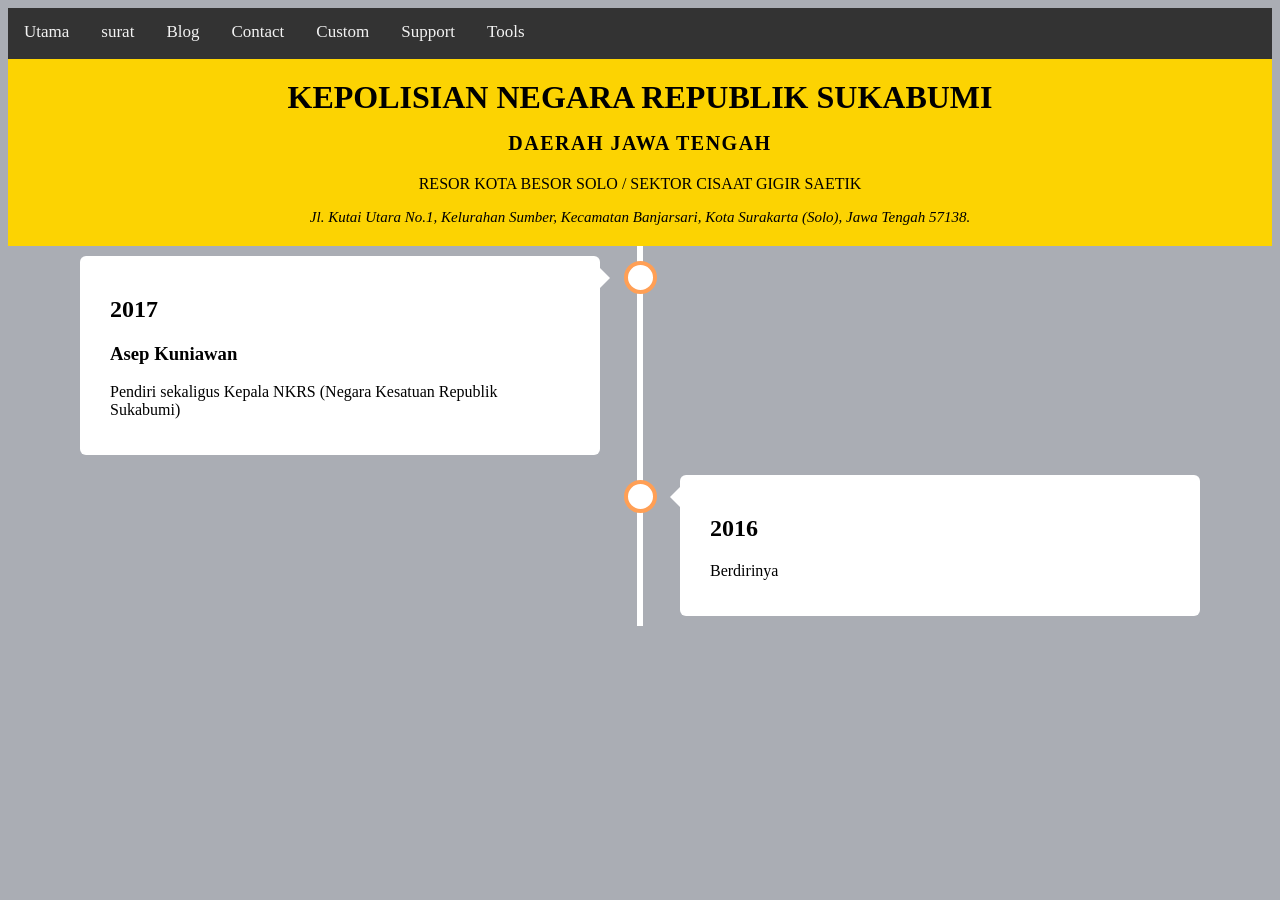
==== index.html @ d1536326 "first commit" ====
<!DOCTYPE html>
<html lang="id">

<head>
    <meta charset="UTF-8">
    <meta name="viewport" content="width=device-width, initial-scale=1.0">
    <title>KAPOLRI REPUBLIK SUKABUMI</title>
    <link rel="icon" type="image/x-icon" href="assets/images/krs.ico">

    <link rel="stylesheet" href="assets/css/index.css">
    <link rel="stylesheet" href="assets/css/navbar.css">

</head>

<body>

    <div id="navbar-placeholder"></div>


    <div class="header">
        <h1>KEPOLISIAN NEGARA REPUBLIK SUKABUMI</h1>
        <p style="font-size: 20px; letter-spacing: 1.5px;"><strong>DAERAH JAWA TENGAH</strong></p>
        <p>RESOR KOTA BESOR SOLO / SEKTOR CISAAT GIGIR SAETIK</p>
        <p style="font-size: 15px;"><i>Jl. Kutai Utara No.1, Kelurahan Sumber, Kecamatan Banjarsari, Kota Surakarta
                (Solo), Jawa Tengah 57138.</i></p>
    </div>

    <div class="timeline">
        <div class="container left">
            <div class="content">
                <h2>2017</h2>
                <h3>Asep Kuniawan</h3>
                <p>Pendiri sekaligus Kepala NKRS (Negara Kesatuan Republik Sukabumi)</p>
            </div>
        </div>
        <div class="container right">
            <div class="content">
                <h2>2016</h2>
                <p>Berdirinya </p>
            </div>
        </div>
    </div>

    <script>

        function myFunction() {
            document.getElementById("myDropdown").classList.toggle("show");
        }

        function filterFunction() {
            var input, filter, ul, li, a, i;
            input = document.getElementById("myInput");
            filter = input.value.toUpperCase();
            div = document.getElementById("myDropdown");
            a = div.getElementsByTagName("a");
            for (i = 0; i < a.length; i++) {
                txtValue = a[i].textContent || a[i].innerText;
                if (txtValue.toUpperCase().indexOf(filter) > -1) {
                    a[i].style.display = "";
                } else {
                    a[i].style.display = "none";
                }
            }
        }


    fetch('navbar.html')
        .then(response => response.text())
        .then(data => {
            // Mengambil isi navbar.html, tapi kita hanya ambil bagian tag <div class="topnav"> nya saja
            const parser = new DOMParser();
            const doc = parser.parseFromString(data, 'text/html');
            const navContent = doc.querySelector('.topnav').outerHTML;
            document.getElementById('navbar-placeholder').innerHTML = navContent;
        });
    </script>

</body>

</html>
---- assets/css/index.css ----
.header {
    text-align: center;
    padding: 5px;
    background-color: rgb(252, 211, 2);
    margin: 0;


}

.header h1 {
    line-height: 25px;
}

* {
    box-sizing: border-box;
}

/* Set a background color */
body {
    background-color: #474e5d75;
}

/* The actual timeline (the vertical ruler) */
.timeline {
    position: relative;
    max-width: 1200px;
    margin: 0 auto;
}

/* The actual timeline (the vertical ruler) */
.timeline::after {
    content: '';
    position: absolute;
    width: 6px;
    background-color: white;
    top: 0;
    bottom: 0;
    left: 50%;
    margin-left: -3px;
}

/* Container around content */
.container {
    padding: 10px 40px;
    position: relative;
    background-color: inherit;
    width: 50%;
}

/* The circles on the timeline */
.container::after {
    content: '';
    position: absolute;
    width: 25px;
    height: 25px;
    right: -17px;
    background-color: white;
    border: 4px solid #FF9F55;
    top: 15px;
    border-radius: 50%;
    z-index: 1;
}

/* Place the container to the left */
.left {
    left: 0;
}

/* Place the container to the right */
.right {
    left: 50%;
}

/* Add arrows to the left container (pointing right) */
.left::before {
    content: " ";
    height: 0;
    position: absolute;
    top: 22px;
    width: 0;
    z-index: 1;
    right: 30px;
    border: medium solid white;
    border-width: 10px 0 10px 10px;
    border-color: transparent transparent transparent white;
}

/* Add arrows to the right container (pointing left) */
.right::before {
    content: " ";
    height: 0;
    position: absolute;
    top: 22px;
    width: 0;
    z-index: 1;
    left: 30px;
    border: medium solid white;
    border-width: 10px 10px 10px 0;
    border-color: transparent white transparent transparent;
}

/* Fix the circle for containers on the right side */
.right::after {
    left: -16px;
}

/* The actual content */
.content {
    padding: 20px 30px;
    background-color: white;
    position: relative;
    border-radius: 6px;
}

/* Media queries - Responsive timeline on screens less than 600px wide */
@media screen and (max-width: 600px) {

    /* Place the timelime to the left */
    .timeline::after {
        left: 31px;
    }

    /* Full-width containers */
    .container {
        width: 100%;
        padding-left: 70px;
        padding-right: 25px;
    }

    /* Make sure that all arrows are pointing leftwards */
    .container::before {
        left: 60px;
        border: medium solid white;
        border-width: 10px 10px 10px 0;
        border-color: transparent white transparent transparent;
    }

    /* Make sure all circles are at the same spot */
    .left::after,
    .right::after {
        left: 15px;
    }

    /* Make all right containers behave like the left ones */
    .right {
        left: 0%;
    }
}
---- assets/css/navbar.css ----
.topnav {
    background-color: #333;
    overflow: hidden;
}

/* Style the links inside the navigation bar */
.topnav a {
    float: left;
    display: block;
    color: #f2f2f2;
    text-align: center;
    padding: 14px 16px;
    text-decoration: none;
    font-size: 17px;
    border-bottom: 3px solid transparent;
}

.topnav a:hover {
    border-bottom: 3px solid red;
}

.topnav a.active {
    border-bottom: 3px solid red;
}
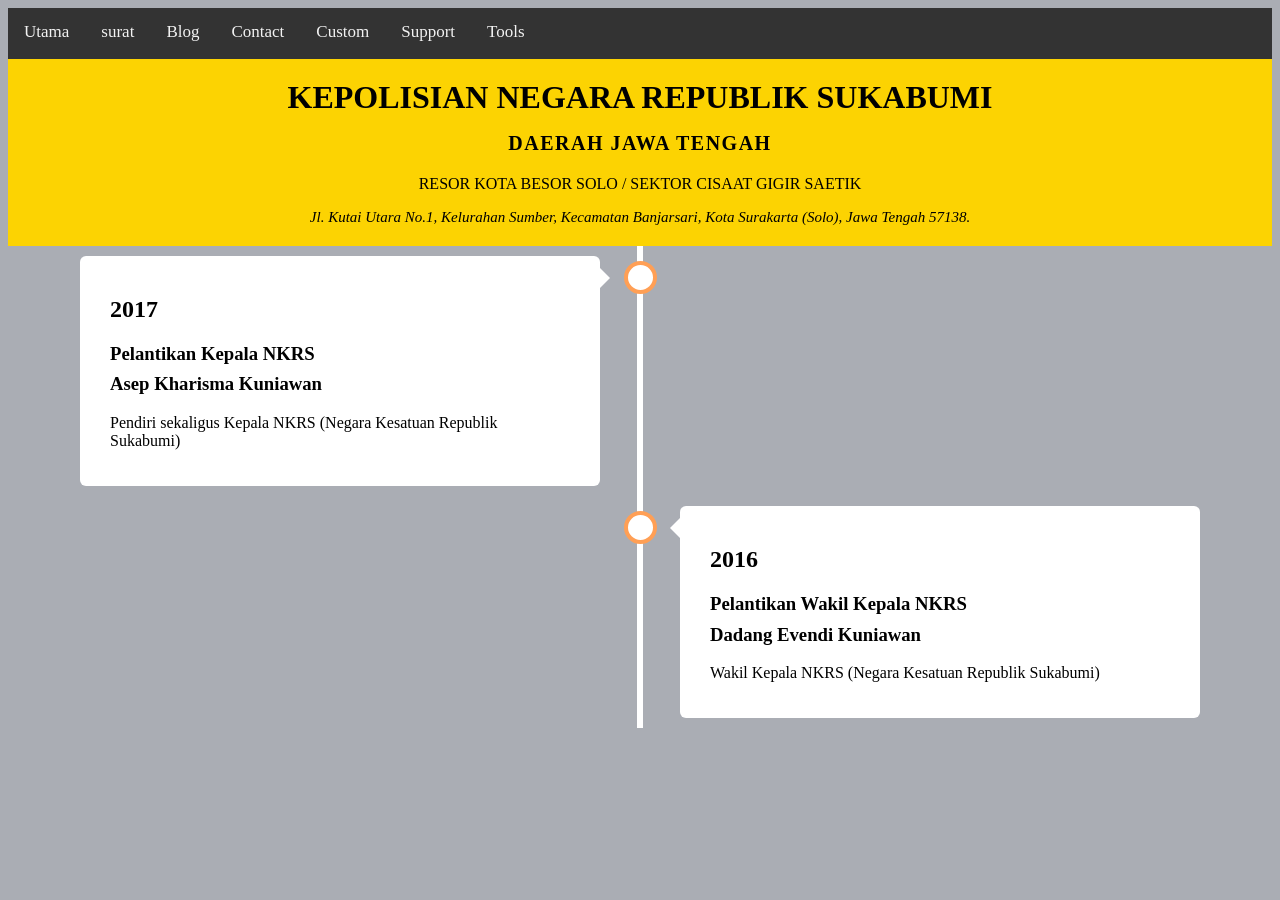
==== commit 30e41a5d: "T&T" ====
--- a/index.html
+++ b/index.html
@@ -29,14 +29,17 @@
         <div class="container left">
             <div class="content">
                 <h2>2017</h2>
-                <h3>Asep Kuniawan</h3>
+                <h3 style="margin-bottom: -10px;">Pelantikan Kepala NKRS</h3>
+                <h3>Asep Kharisma Kuniawan</h3>
                 <p>Pendiri sekaligus Kepala NKRS (Negara Kesatuan Republik Sukabumi)</p>
             </div>
         </div>
         <div class="container right">
             <div class="content">
                 <h2>2016</h2>
-                <p>Berdirinya </p>
+                <h3 style="margin-bottom: -10px;">Pelantikan Wakil Kepala NKRS</h3>
+                <h3>Dadang Evendi Kuniawan</h3>
+                <p>Wakil Kepala NKRS (Negara Kesatuan Republik Sukabumi)</p>
             </div>
         </div>
     </div>
@@ -64,15 +67,15 @@
         }
 
 
-    fetch('navbar.html')
-        .then(response => response.text())
-        .then(data => {
-            // Mengambil isi navbar.html, tapi kita hanya ambil bagian tag <div class="topnav"> nya saja
-            const parser = new DOMParser();
-            const doc = parser.parseFromString(data, 'text/html');
-            const navContent = doc.querySelector('.topnav').outerHTML;
-            document.getElementById('navbar-placeholder').innerHTML = navContent;
-        });
+        fetch('navbar.html')
+            .then(response => response.text())
+            .then(data => {
+                // Mengambil isi navbar.html, tapi kita hanya ambil bagian tag <div class="topnav"> nya saja
+                const parser = new DOMParser();
+                const doc = parser.parseFromString(data, 'text/html');
+                const navContent = doc.querySelector('.topnav').outerHTML;
+                document.getElementById('navbar-placeholder').innerHTML = navContent;
+            });
     </script>
 
 </body>
--- a/assets/css/index.css
+++ b/assets/css/index.css
@@ -15,19 +15,16 @@
     box-sizing: border-box;
 }
 
-/* Set a background color */
 body {
     background-color: #474e5d75;
 }
 
-/* The actual timeline (the vertical ruler) */
 .timeline {
     position: relative;
     max-width: 1200px;
     margin: 0 auto;
 }
 
-/* The actual timeline (the vertical ruler) */
 .timeline::after {
     content: '';
     position: absolute;
@@ -39,7 +36,6 @@
     margin-left: -3px;
 }
 
-/* Container around content */
 .container {
     padding: 10px 40px;
     position: relative;
@@ -47,7 +43,6 @@
     width: 50%;
 }
 
-/* The circles on the timeline */
 .container::after {
     content: '';
     position: absolute;
@@ -61,17 +56,14 @@
     z-index: 1;
 }
 
-/* Place the container to the left */
 .left {
     left: 0;
 }
 
-/* Place the container to the right */
 .right {
     left: 50%;
 }
 
-/* Add arrows to the left container (pointing right) */
 .left::before {
     content: " ";
     height: 0;
@@ -85,7 +77,6 @@
     border-color: transparent transparent transparent white;
 }
 
-/* Add arrows to the right container (pointing left) */
 .right::before {
     content: " ";
     height: 0;
@@ -99,12 +90,10 @@
     border-color: transparent white transparent transparent;
 }
 
-/* Fix the circle for containers on the right side */
 .right::after {
     left: -16px;
 }
 
-/* The actual content */
 .content {
     padding: 20px 30px;
     background-color: white;
@@ -112,22 +101,18 @@
     border-radius: 6px;
 }
 
-/* Media queries - Responsive timeline on screens less than 600px wide */
 @media screen and (max-width: 600px) {
 
-    /* Place the timelime to the left */
     .timeline::after {
         left: 31px;
     }
 
-    /* Full-width containers */
     .container {
         width: 100%;
         padding-left: 70px;
         padding-right: 25px;
     }
 
-    /* Make sure that all arrows are pointing leftwards */
     .container::before {
         left: 60px;
         border: medium solid white;
@@ -135,13 +120,11 @@
         border-color: transparent white transparent transparent;
     }
 
-    /* Make sure all circles are at the same spot */
     .left::after,
     .right::after {
         left: 15px;
     }
 
-    /* Make all right containers behave like the left ones */
     .right {
         left: 0%;
     }
--- a/assets/css/navbar.css
+++ b/assets/css/navbar.css
@@ -1,9 +1,12 @@
+body {
+    background-color: #474e5d75;
+}
+
 .topnav {
     background-color: #333;
     overflow: hidden;
 }
 
-/* Style the links inside the navigation bar */
 .topnav a {
     float: left;
     display: block;
@@ -16,7 +19,8 @@
 }
 
 .topnav a:hover {
-    border-bottom: 3px solid red;
+    border-bottom: 3px solid #f2f2f2;
+    background-color: #333;
 }
 
 .topnav a.active {
